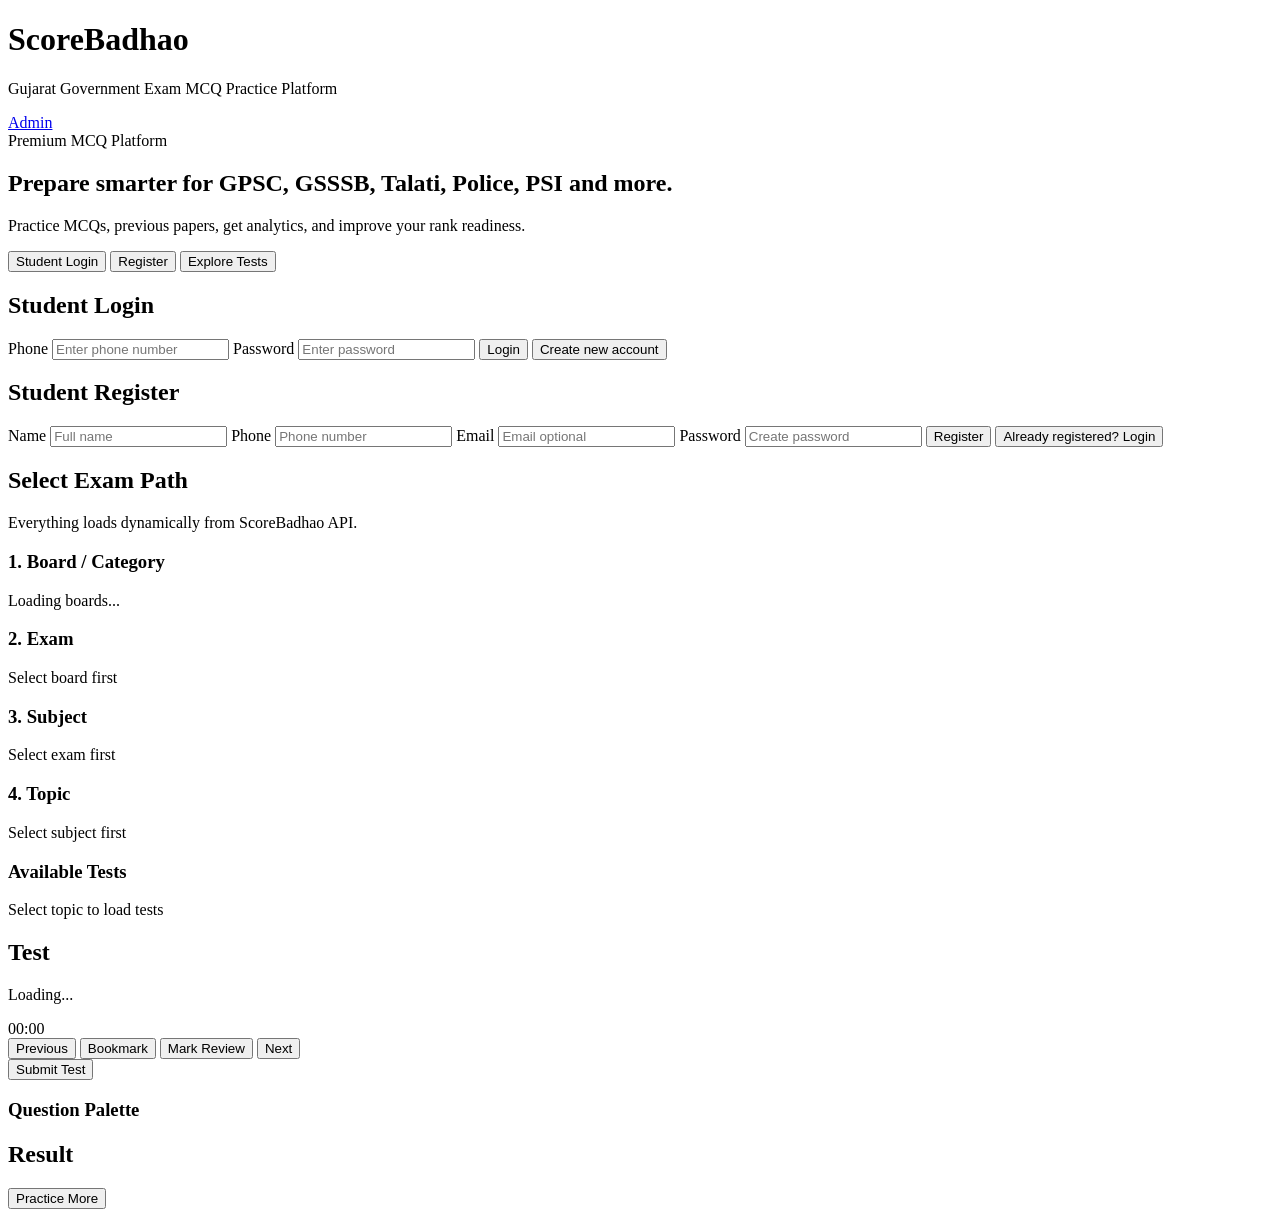
==== index.html @ 35b72e69 "Add files via upload" ====
<!DOCTYPE html>
<html lang="en">
<head>
  <meta charset="UTF-8" />
  <meta name="viewport" content="width=device-width, initial-scale=1.0" />
  <title>ScoreBadhao</title>
  <link rel="stylesheet" href="assets/css/main.css" />
</head>
<body>
  <div id="toastRoot" class="toast-root"></div>

  <header class="topbar">
    <div>
      <h1>ScoreBadhao</h1>
      <p>Gujarat Government Exam MCQ Practice Platform</p>
    </div>
    <div class="top-actions">
      <button class="btn ghost" id="btnStudentLogout" hidden>Logout</button>
      <a class="btn admin-link" href="admin.html">Admin</a>
    </div>
  </header>

  <main id="app" class="app-shell">
    <section id="homeView" class="view active">
      <div class="hero-card">
        <span class="badge">Premium MCQ Platform</span>
        <h2>Prepare smarter for GPSC, GSSSB, Talati, Police, PSI and more.</h2>
        <p>Practice MCQs, previous papers, get analytics, and improve your rank readiness.</p>
        <div class="hero-actions">
          <button class="btn primary" data-route="loginView">Student Login</button>
          <button class="btn secondary" data-route="registerView">Register</button>
          <button class="btn ghost" data-route="examView">Explore Tests</button>
        </div>
      </div>
    </section>

    <section id="loginView" class="view">
      <div class="card narrow">
        <h2>Student Login</h2>
        <label>Phone</label>
        <input id="loginPhone" placeholder="Enter phone number" />
        <label>Password</label>
        <input id="loginPassword" type="password" placeholder="Enter password" />
        <button class="btn primary full" id="btnStudentLogin">Login</button>
        <button class="link-btn" data-route="registerView">Create new account</button>
      </div>
    </section>

    <section id="registerView" class="view">
      <div class="card narrow">
        <h2>Student Register</h2>
        <label>Name</label>
        <input id="regName" placeholder="Full name" />
        <label>Phone</label>
        <input id="regPhone" placeholder="Phone number" />
        <label>Email</label>
        <input id="regEmail" placeholder="Email optional" />
        <label>Password</label>
        <input id="regPassword" type="password" placeholder="Create password" />
        <button class="btn primary full" id="btnStudentRegister">Register</button>
        <button class="link-btn" data-route="loginView">Already registered? Login</button>
      </div>
    </section>

    <section id="examView" class="view">
      <div class="section-head">
        <h2>Select Exam Path</h2>
        <p>Everything loads dynamically from ScoreBadhao API.</p>
      </div>

      <div class="grid two">
        <div class="card">
          <h3>1. Board / Category</h3>
          <div id="boardList" class="list skeleton-box">Loading boards...</div>
        </div>
        <div class="card">
          <h3>2. Exam</h3>
          <div id="examList" class="list muted">Select board first</div>
        </div>
        <div class="card">
          <h3>3. Subject</h3>
          <div id="subjectList" class="list muted">Select exam first</div>
        </div>
        <div class="card">
          <h3>4. Topic</h3>
          <div id="topicList" class="list muted">Select subject first</div>
        </div>
      </div>

      <div class="card">
        <h3>Available Tests</h3>
        <div id="testList" class="test-list muted">Select topic to load tests</div>
      </div>
    </section>

    <section id="testView" class="view">
      <div class="exam-toolbar">
        <div>
          <h2 id="testTitle">Test</h2>
          <p id="testMeta">Loading...</p>
        </div>
        <div class="timer" id="timerBox">00:00</div>
      </div>

      <div class="exam-layout">
        <div class="question-card">
          <div id="questionBox"></div>
          <div class="answer-actions">
            <button class="btn secondary" id="btnPrev">Previous</button>
            <button class="btn ghost" id="btnBookmark">Bookmark</button>
            <button class="btn ghost" id="btnReview">Mark Review</button>
            <button class="btn secondary" id="btnNext">Next</button>
          </div>
          <button class="btn danger full" id="btnSubmitTest">Submit Test</button>
        </div>
        <aside class="palette-card">
          <h3>Question Palette</h3>
          <div id="questionPalette" class="palette"></div>
        </aside>
      </div>
    </section>

    <section id="resultView" class="view">
      <div class="card">
        <h2>Result</h2>
        <div id="resultBox"></div>
        <button class="btn primary" data-route="examView">Practice More</button>
      </div>
    </section>
  </main>

  <script src="assets/js/config.js"></script>
  <script src="assets/js/toast.js"></script>
  <script src="assets/js/api.js"></script>
  <script src="assets/js/router.js"></script>
  <script src="assets/js/auth.js"></script>
  <script src="assets/js/student.js"></script>
  <script src="assets/js/test_engine.js"></script>
  <script src="assets/js/analytics.js"></script>
  <script src="assets/js/rank_engine.js"></script>
</body>
</html>
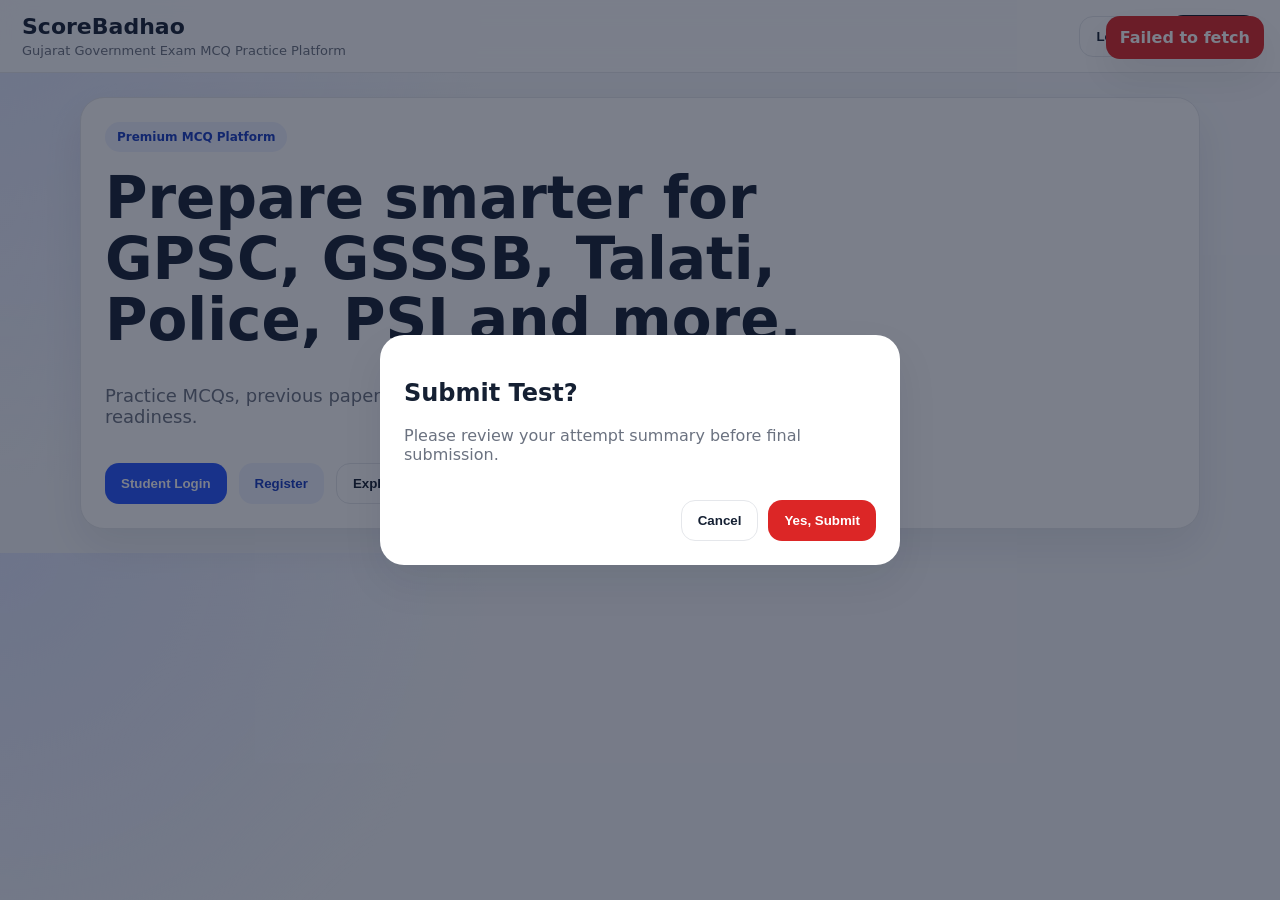
==== commit f83ff58b: "Update index.html" ====
--- a/index.html
+++ b/index.html
@@ -94,27 +94,40 @@
     </section>
 
     <section id="testView" class="view">
-      <div class="exam-toolbar">
+      <div class="exam-toolbar sticky-exam-toolbar">
         <div>
           <h2 id="testTitle">Test</h2>
           <p id="testMeta">Loading...</p>
         </div>
-        <div class="timer" id="timerBox">00:00</div>
+        <div class="exam-stats-mini">
+          <span id="miniAnswered">Answered: 0</span>
+          <span id="miniReview">Review: 0</span>
+          <div class="timer" id="timerBox">00:00</div>
+        </div>
       </div>
 
       <div class="exam-layout">
         <div class="question-card">
           <div id="questionBox"></div>
+
           <div class="answer-actions">
             <button class="btn secondary" id="btnPrev">Previous</button>
             <button class="btn ghost" id="btnBookmark">Bookmark</button>
-            <button class="btn ghost" id="btnReview">Mark Review</button>
+            <button class="btn review" id="btnReview">Mark Review</button>
             <button class="btn secondary" id="btnNext">Next</button>
           </div>
+
           <button class="btn danger full" id="btnSubmitTest">Submit Test</button>
         </div>
+
         <aside class="palette-card">
           <h3>Question Palette</h3>
+          <div class="palette-legend">
+            <span><b class="dot current"></b> Current</span>
+            <span><b class="dot answered"></b> Answered</span>
+            <span><b class="dot review"></b> Review</span>
+            <span><b class="dot blank"></b> Not Answered</span>
+          </div>
           <div id="questionPalette" class="palette"></div>
         </aside>
       </div>
@@ -127,7 +140,28 @@
         <button class="btn primary" data-route="examView">Practice More</button>
       </div>
     </section>
+
+    <section id="reviewView" class="view">
+      <div class="section-head">
+        <h2>Explanation Review</h2>
+        <p>Review your answers, correct answers, and explanation.</p>
+      </div>
+      <div id="reviewBox" class="review-list"></div>
+      <button class="btn primary" data-route="examView">Back to Tests</button>
+    </section>
   </main>
+
+  <div id="submitModal" class="modal-overlay" hidden>
+    <div class="modal-card">
+      <h2>Submit Test?</h2>
+      <p class="muted">Please review your attempt summary before final submission.</p>
+      <div id="submitSummary" class="summary-grid"></div>
+      <div class="modal-actions">
+        <button class="btn ghost" id="btnCancelSubmit">Cancel</button>
+        <button class="btn danger" id="btnConfirmSubmit">Yes, Submit</button>
+      </div>
+    </div>
+  </div>
 
   <script src="assets/js/config.js"></script>
   <script src="assets/js/toast.js"></script>
--- a/assets/css/main.css
+++ b/assets/css/main.css
@@ -0,0 +1,522 @@
+:root {
+  --bg: #f5f7fb;
+  --card: #ffffff;
+  --text: #152033;
+  --muted: #6b7280;
+  --primary: #2454ff;
+  --primary-dark: #163bc1;
+  --secondary: #eef2ff;
+  --danger: #dc2626;
+  --success: #16a34a;
+  --warning: #f59e0b;
+  --border: #e5e7eb;
+  --shadow: 0 18px 40px rgba(15, 23, 42, 0.08);
+  font-family: Inter, system-ui, -apple-system, BlinkMacSystemFont, "Segoe UI", sans-serif;
+}
+
+* { box-sizing: border-box; }
+
+body {
+  margin: 0;
+  background: radial-gradient(circle at top left, #e0e7ff, transparent 35%), var(--bg);
+  color: var(--text);
+}
+
+.topbar {
+  position: sticky;
+  top: 0;
+  z-index: 20;
+  background: rgba(255,255,255,0.88);
+  backdrop-filter: blur(12px);
+  border-bottom: 1px solid var(--border);
+  padding: 14px 22px;
+  display: flex;
+  align-items: center;
+  justify-content: space-between;
+}
+
+.topbar h1 { margin: 0; font-size: 22px; }
+.topbar p { margin: 4px 0 0; color: var(--muted); font-size: 13px; }
+.top-actions { display: flex; gap: 10px; align-items: center; }
+
+.app-shell {
+  width: min(1120px, 94vw);
+  margin: 24px auto;
+}
+
+.view { display: none; animation: fadeIn .2s ease; }
+.view.active { display: block; }
+
+@keyframes fadeIn {
+  from { opacity: 0; transform: translateY(6px); }
+  to { opacity: 1; transform: translateY(0); }
+}
+
+.hero-card, .card, .question-card, .palette-card {
+  background: var(--card);
+  border: 1px solid var(--border);
+  border-radius: 24px;
+  box-shadow: var(--shadow);
+  padding: 24px;
+}
+
+.hero-card {
+  min-height: 420px;
+  display: flex;
+  flex-direction: column;
+  justify-content: center;
+}
+
+.hero-card h2 {
+  font-size: clamp(30px, 6vw, 58px);
+  line-height: 1.05;
+  margin: 16px 0;
+  max-width: 820px;
+}
+
+.hero-card p {
+  color: var(--muted);
+  font-size: 18px;
+  max-width: 680px;
+}
+
+.badge {
+  display: inline-flex;
+  align-self: flex-start;
+  background: #eef2ff;
+  color: var(--primary-dark);
+  padding: 8px 12px;
+  border-radius: 999px;
+  font-weight: 700;
+  font-size: 12px;
+}
+
+.card.narrow { max-width: 420px; margin: 0 auto; }
+
+.grid { display: grid; gap: 18px; }
+.grid.two { grid-template-columns: repeat(2, minmax(0, 1fr)); }
+
+.section-head {
+  margin-bottom: 18px;
+}
+
+.section-head h2 { margin-bottom: 4px; }
+.section-head p { color: var(--muted); margin-top: 0; }
+
+label {
+  display: block;
+  margin: 12px 0 6px;
+  font-weight: 700;
+  font-size: 13px;
+}
+
+input, textarea, select {
+  width: 100%;
+  border: 1px solid var(--border);
+  border-radius: 14px;
+  padding: 12px 14px;
+  font: inherit;
+  background: white;
+}
+
+textarea { min-height: 90px; resize: vertical; }
+.large-text { min-height: 230px; font-family: ui-monospace, SFMono-Regular, Menlo, monospace; }
+
+.btn {
+  border: 0;
+  border-radius: 14px;
+  padding: 12px 16px;
+  font-weight: 800;
+  cursor: pointer;
+  text-decoration: none;
+  display: inline-flex;
+  justify-content: center;
+  align-items: center;
+  gap: 8px;
+  transition: transform .12s ease, opacity .12s ease;
+}
+
+.btn:hover { transform: translateY(-1px); }
+.btn.primary { background: var(--primary); color: white; }
+.btn.secondary { background: var(--secondary); color: var(--primary-dark); }
+.btn.ghost { background: #fff; color: var(--text); border: 1px solid var(--border); }
+.btn.danger { background: var(--danger); color: white; }
+.btn.full { width: 100%; margin-top: 14px; }
+.admin-link { background: #111827; color: white; }
+
+.link-btn {
+  border: 0;
+  background: transparent;
+  color: var(--primary);
+  margin-top: 12px;
+  cursor: pointer;
+  font-weight: 700;
+}
+
+.hero-actions { display: flex; gap: 12px; flex-wrap: wrap; margin-top: 18px; }
+
+.list, .test-list {
+  display: grid;
+  gap: 10px;
+  min-height: 50px;
+}
+
+.list-item, .test-item {
+  padding: 13px 14px;
+  border: 1px solid var(--border);
+  border-radius: 14px;
+  background: #fff;
+  cursor: pointer;
+}
+
+.list-item:hover, .test-item:hover {
+  border-color: var(--primary);
+}
+
+.list-item.active {
+  background: #eef2ff;
+  border-color: var(--primary);
+}
+
+.muted { color: var(--muted); }
+
+.exam-toolbar {
+  display: flex;
+  justify-content: space-between;
+  align-items: center;
+  margin-bottom: 18px;
+  gap: 14px;
+}
+
+.timer {
+  background: #111827;
+  color: #fff;
+  border-radius: 18px;
+  padding: 14px 18px;
+  font-weight: 900;
+  min-width: 96px;
+  text-align: center;
+}
+
+.exam-layout {
+  display: grid;
+  grid-template-columns: minmax(0, 1fr) 280px;
+  gap: 18px;
+}
+
+.option {
+  display: block;
+  padding: 14px;
+  margin: 10px 0;
+  border: 1px solid var(--border);
+  border-radius: 14px;
+  cursor: pointer;
+}
+
+.option.selected {
+  background: #eef2ff;
+  border-color: var(--primary);
+}
+
+.answer-actions {
+  display: flex;
+  gap: 10px;
+  flex-wrap: wrap;
+  margin: 18px 0;
+}
+
+.palette {
+  display: grid;
+  grid-template-columns: repeat(5, 1fr);
+  gap: 8px;
+}
+
+.palette button {
+  border: 1px solid var(--border);
+  background: #fff;
+  border-radius: 10px;
+  padding: 10px 0;
+  cursor: pointer;
+  font-weight: 800;
+}
+
+.palette button.active { border-color: var(--primary); color: var(--primary); }
+.palette button.answered { background: #dcfce7; border-color: #86efac; }
+
+.status-box {
+  background: #0f172a;
+  color: #dbeafe;
+  padding: 14px;
+  border-radius: 14px;
+  overflow: auto;
+}
+
+.toast-root {
+  position: fixed;
+  right: 16px;
+  top: 16px;
+  z-index: 9999;
+  display: grid;
+  gap: 10px;
+}
+
+.toast {
+  background: #111827;
+  color: white;
+  padding: 12px 14px;
+  border-radius: 14px;
+  box-shadow: var(--shadow);
+  max-width: 320px;
+  font-weight: 700;
+}
+
+.toast.success { background: var(--success); }
+.toast.error { background: var(--danger); }
+.toast.warning { background: var(--warning); color: #111827; }
+.toast.info { background: var(--primary); }
+
+.skeleton-box {
+  color: transparent;
+  background: linear-gradient(90deg, #f3f4f6, #e5e7eb, #f3f4f6);
+  border-radius: 14px;
+  min-height: 80px;
+  animation: shimmer 1.2s infinite;
+}
+
+@keyframes shimmer {
+  0% { background-position: -200px; }
+  100% { background-position: 200px; }
+}
+
+@media (max-width: 820px) {
+  .grid.two, .exam-layout { grid-template-columns: 1fr; }
+  .topbar { align-items: flex-start; gap: 12px; }
+  .exam-toolbar { align-items: flex-start; }
+}
+
+
+/* ===== SCOREBADHAO PHASE 2.1 MCQ ENGINE PATCH ===== */
+
+.sticky-exam-toolbar {
+  position: sticky;
+  top: 72px;
+  z-index: 10;
+  background: rgba(245, 247, 251, 0.92);
+  backdrop-filter: blur(10px);
+  border: 1px solid var(--border);
+  border-radius: 22px;
+  padding: 14px;
+}
+
+.exam-stats-mini {
+  display: flex;
+  gap: 10px;
+  align-items: center;
+  flex-wrap: wrap;
+}
+
+.exam-stats-mini span {
+  background: #fff;
+  border: 1px solid var(--border);
+  border-radius: 999px;
+  padding: 9px 12px;
+  font-size: 13px;
+  font-weight: 800;
+}
+
+.btn.review {
+  background: #f3e8ff;
+  color: #6b21a8;
+}
+
+.question-no-pill {
+  display: inline-flex;
+  background: #eef2ff;
+  color: var(--primary-dark);
+  border-radius: 999px;
+  padding: 8px 12px;
+  font-size: 13px;
+  font-weight: 900;
+}
+
+.option input {
+  margin-right: 8px;
+}
+
+.option.correct-review {
+  background: #dcfce7;
+  border-color: #86efac;
+}
+
+.option.wrong-review {
+  background: #fee2e2;
+  border-color: #fca5a5;
+}
+
+.palette-legend {
+  display: grid;
+  grid-template-columns: 1fr 1fr;
+  gap: 8px;
+  font-size: 12px;
+  color: var(--muted);
+  margin-bottom: 14px;
+}
+
+.palette-legend span {
+  display: inline-flex;
+  align-items: center;
+  gap: 6px;
+}
+
+.dot {
+  width: 10px;
+  height: 10px;
+  border-radius: 999px;
+  display: inline-block;
+  background: #e5e7eb;
+  border: 1px solid var(--border);
+}
+
+.dot.current { background: var(--primary); }
+.dot.answered { background: #22c55e; }
+.dot.review { background: #a855f7; }
+.dot.blank { background: #e5e7eb; }
+
+.palette button.review {
+  background: #f3e8ff;
+  border-color: #c084fc;
+  color: #6b21a8;
+}
+
+.palette button.answered {
+  background: #dcfce7;
+  border-color: #86efac;
+  color: #166534;
+}
+
+.palette button.current {
+  background: var(--primary);
+  border-color: var(--primary);
+  color: white;
+}
+
+.palette button.current.review {
+  background: #7c3aed;
+  color: white;
+}
+
+.modal-overlay {
+  position: fixed;
+  inset: 0;
+  z-index: 10000;
+  background: rgba(15, 23, 42, 0.55);
+  display: grid;
+  place-items: center;
+  padding: 18px;
+}
+
+.modal-card {
+  background: white;
+  width: min(520px, 94vw);
+  border-radius: 24px;
+  padding: 24px;
+  box-shadow: var(--shadow);
+}
+
+.summary-grid {
+  display: grid;
+  grid-template-columns: repeat(2, minmax(0,1fr));
+  gap: 12px;
+  margin: 18px 0;
+}
+
+.summary-tile {
+  border: 1px solid var(--border);
+  border-radius: 16px;
+  padding: 14px;
+  background: #f8fafc;
+}
+
+.summary-tile strong {
+  display: block;
+  font-size: 24px;
+  margin-top: 4px;
+}
+
+.modal-actions {
+  display: flex;
+  justify-content: flex-end;
+  gap: 10px;
+}
+
+.result-grid {
+  display: grid;
+  grid-template-columns: repeat(3, minmax(0,1fr));
+  gap: 14px;
+  margin: 18px 0;
+}
+
+.result-tile {
+  border: 1px solid var(--border);
+  border-radius: 18px;
+  padding: 18px;
+  background: #f8fafc;
+}
+
+.result-tile span {
+  color: var(--muted);
+  font-size: 13px;
+  font-weight: 700;
+}
+
+.result-tile strong {
+  display: block;
+  font-size: 30px;
+  margin-top: 6px;
+}
+
+.review-list {
+  display: grid;
+  gap: 16px;
+  margin-bottom: 20px;
+}
+
+.review-card {
+  background: white;
+  border: 1px solid var(--border);
+  border-radius: 22px;
+  padding: 20px;
+  box-shadow: var(--shadow);
+}
+
+.review-card.correct {
+  border-left: 6px solid #22c55e;
+}
+
+.review-card.wrong {
+  border-left: 6px solid #ef4444;
+}
+
+.review-card.skipped {
+  border-left: 6px solid #94a3b8;
+}
+
+.explanation-box {
+  margin-top: 12px;
+  padding: 14px;
+  background: #f8fafc;
+  border: 1px solid var(--border);
+  border-radius: 14px;
+}
+
+@media (max-width: 820px) {
+  .sticky-exam-toolbar {
+    top: 86px;
+  }
+  .result-grid, .summary-grid {
+    grid-template-columns: 1fr 1fr;
+  }
+  .modal-actions {
+    flex-direction: column;
+  }
+}
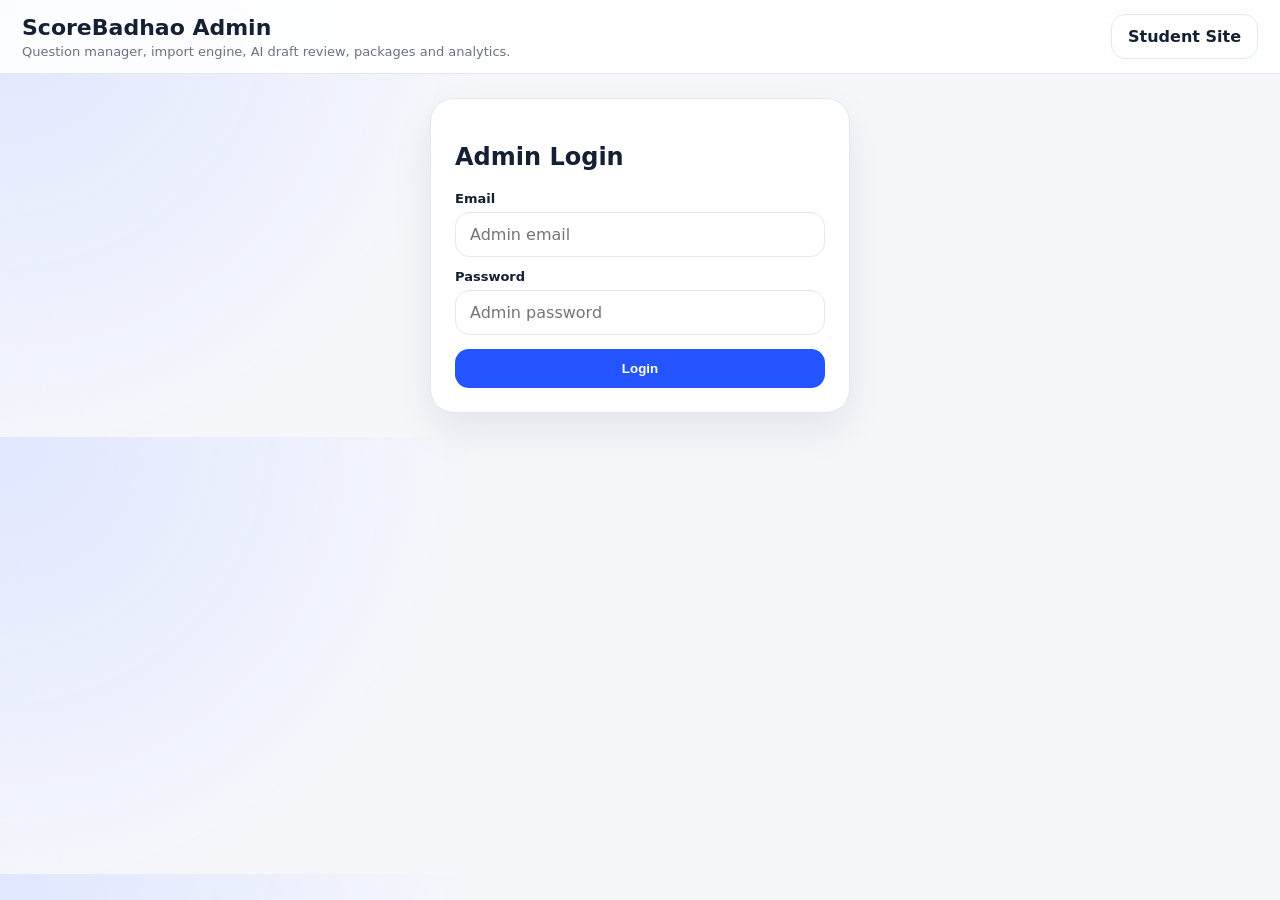
==== commit a9024a58: "Update index.html" ====
--- a/index.html
+++ b/index.html
@@ -1,176 +1,25 @@
-<!DOCTYPE html>
-<html lang="en">
-<head>
-  <meta charset="UTF-8" />
-  <meta name="viewport" content="width=device-width, initial-scale=1.0" />
-  <title>ScoreBadhao</title>
-  <link rel="stylesheet" href="assets/css/main.css" />
-</head>
-<body>
-  <div id="toastRoot" class="toast-root"></div>
-
-  <header class="topbar">
-    <div>
-      <h1>ScoreBadhao</h1>
-      <p>Gujarat Government Exam MCQ Practice Platform</p>
-    </div>
-    <div class="top-actions">
-      <button class="btn ghost" id="btnStudentLogout" hidden>Logout</button>
-      <a class="btn admin-link" href="admin.html">Admin</a>
-    </div>
-  </header>
-
-  <main id="app" class="app-shell">
-    <section id="homeView" class="view active">
-      <div class="hero-card">
-        <span class="badge">Premium MCQ Platform</span>
-        <h2>Prepare smarter for GPSC, GSSSB, Talati, Police, PSI and more.</h2>
-        <p>Practice MCQs, previous papers, get analytics, and improve your rank readiness.</p>
-        <div class="hero-actions">
-          <button class="btn primary" data-route="loginView">Student Login</button>
-          <button class="btn secondary" data-route="registerView">Register</button>
-          <button class="btn ghost" data-route="examView">Explore Tests</button>
-        </div>
-      </div>
-    </section>
-
-    <section id="loginView" class="view">
-      <div class="card narrow">
-        <h2>Student Login</h2>
-        <label>Phone</label>
-        <input id="loginPhone" placeholder="Enter phone number" />
-        <label>Password</label>
-        <input id="loginPassword" type="password" placeholder="Enter password" />
-        <button class="btn primary full" id="btnStudentLogin">Login</button>
-        <button class="link-btn" data-route="registerView">Create new account</button>
-      </div>
-    </section>
-
-    <section id="registerView" class="view">
-      <div class="card narrow">
-        <h2>Student Register</h2>
-        <label>Name</label>
-        <input id="regName" placeholder="Full name" />
-        <label>Phone</label>
-        <input id="regPhone" placeholder="Phone number" />
-        <label>Email</label>
-        <input id="regEmail" placeholder="Email optional" />
-        <label>Password</label>
-        <input id="regPassword" type="password" placeholder="Create password" />
-        <button class="btn primary full" id="btnStudentRegister">Register</button>
-        <button class="link-btn" data-route="loginView">Already registered? Login</button>
-      </div>
-    </section>
-
-    <section id="examView" class="view">
-      <div class="section-head">
-        <h2>Select Exam Path</h2>
-        <p>Everything loads dynamically from ScoreBadhao API.</p>
-      </div>
-
-      <div class="grid two">
-        <div class="card">
-          <h3>1. Board / Category</h3>
-          <div id="boardList" class="list skeleton-box">Loading boards...</div>
-        </div>
-        <div class="card">
-          <h3>2. Exam</h3>
-          <div id="examList" class="list muted">Select board first</div>
-        </div>
-        <div class="card">
-          <h3>3. Subject</h3>
-          <div id="subjectList" class="list muted">Select exam first</div>
-        </div>
-        <div class="card">
-          <h3>4. Topic</h3>
-          <div id="topicList" class="list muted">Select subject first</div>
-        </div>
-      </div>
-
-      <div class="card">
-        <h3>Available Tests</h3>
-        <div id="testList" class="test-list muted">Select topic to load tests</div>
-      </div>
-    </section>
-
-    <section id="testView" class="view">
-      <div class="exam-toolbar sticky-exam-toolbar">
-        <div>
-          <h2 id="testTitle">Test</h2>
-          <p id="testMeta">Loading...</p>
-        </div>
-        <div class="exam-stats-mini">
-          <span id="miniAnswered">Answered: 0</span>
-          <span id="miniReview">Review: 0</span>
-          <div class="timer" id="timerBox">00:00</div>
-        </div>
-      </div>
-
-      <div class="exam-layout">
-        <div class="question-card">
-          <div id="questionBox"></div>
-
-          <div class="answer-actions">
-            <button class="btn secondary" id="btnPrev">Previous</button>
-            <button class="btn ghost" id="btnBookmark">Bookmark</button>
-            <button class="btn review" id="btnReview">Mark Review</button>
-            <button class="btn secondary" id="btnNext">Next</button>
-          </div>
-
-          <button class="btn danger full" id="btnSubmitTest">Submit Test</button>
-        </div>
-
-        <aside class="palette-card">
-          <h3>Question Palette</h3>
-          <div class="palette-legend">
-            <span><b class="dot current"></b> Current</span>
-            <span><b class="dot answered"></b> Answered</span>
-            <span><b class="dot review"></b> Review</span>
-            <span><b class="dot blank"></b> Not Answered</span>
-          </div>
-          <div id="questionPalette" class="palette"></div>
-        </aside>
-      </div>
-    </section>
-
-    <section id="resultView" class="view">
-      <div class="card">
-        <h2>Result</h2>
-        <div id="resultBox"></div>
-        <button class="btn primary" data-route="examView">Practice More</button>
-      </div>
-    </section>
-
-    <section id="reviewView" class="view">
-      <div class="section-head">
-        <h2>Explanation Review</h2>
-        <p>Review your answers, correct answers, and explanation.</p>
-      </div>
-      <div id="reviewBox" class="review-list"></div>
-      <button class="btn primary" data-route="examView">Back to Tests</button>
-    </section>
-  </main>
-
-  <div id="submitModal" class="modal-overlay" hidden>
-    <div class="modal-card">
-      <h2>Submit Test?</h2>
-      <p class="muted">Please review your attempt summary before final submission.</p>
-      <div id="submitSummary" class="summary-grid"></div>
-      <div class="modal-actions">
-        <button class="btn ghost" id="btnCancelSubmit">Cancel</button>
-        <button class="btn danger" id="btnConfirmSubmit">Yes, Submit</button>
-      </div>
-    </div>
-  </div>
-
-  <script src="assets/js/config.js"></script>
-  <script src="assets/js/toast.js"></script>
-  <script src="assets/js/api.js"></script>
-  <script src="assets/js/router.js"></script>
-  <script src="assets/js/auth.js"></script>
-  <script src="assets/js/student.js"></script>
-  <script src="assets/js/test_engine.js"></script>
-  <script src="assets/js/analytics.js"></script>
-  <script src="assets/js/rank_engine.js"></script>
-</body>
-</html>
+<!DOCTYPE html><html lang="en"><head><meta charset="UTF-8"/><meta name="viewport" content="width=device-width, initial-scale=1.0"/><title>ScoreBadhao Admin</title><link rel="stylesheet" href="assets/css/main.css"/></head><body>
+<div id="toastRoot" class="toast-root"></div>
+<header class="topbar"><div><h1>ScoreBadhao Admin</h1><p>Question manager, import engine, AI draft review, packages and analytics.</p></div><a class="btn ghost" href="index.html">Student Site</a></header>
+<main class="app-shell">
+<section id="adminLoginView" class="view active"><div class="card narrow"><h2>Admin Login</h2><label>Email</label><input id="adminEmail" placeholder="Admin email"/><label>Password</label><input id="adminPassword" type="password" placeholder="Admin password"/><button class="btn primary full" id="btnAdminLogin">Login</button></div></section>
+<section id="adminDashboardView" class="view"><div class="section-head"><h2>Admin Dashboard</h2><p>Imported and AI questions must go to draft review first.</p></div>
+<div class="admin-tabs"><button class="admin-tab active" data-admin-tab="manualQuestionPanel">Manual Question</button><button class="admin-tab" data-admin-tab="importEnginePanel">Import Engine</button><button class="admin-tab" data-admin-tab="draftQuestionPanel">Draft Review</button><button class="admin-tab" data-admin-tab="packagePanel">Packages</button><button class="admin-tab" data-admin-tab="systemPanel">System</button></div>
+<section id="manualQuestionPanel" class="admin-panel active"><div class="grid two"><div class="card"><h3>Add Question</h3><div class="grid two compact-grid"><div><label>Board</label><select id="adminBoardSelect"></select></div><div><label>Exam</label><select id="adminExamSelect"></select></div><div><label>Subject</label><select id="adminSubjectSelect"></select></div><div><label>Topic</label><select id="adminTopicSelect"></select></div><div><label>Difficulty</label><select id="qLevel"><option value="E">Easy</option><option value="M">Medium</option><option value="H">Hard</option></select></div><div><label>Language</label><select id="qLanguage"><option>Gujarati</option><option>English</option><option>Hindi</option></select></div></div><label>Question</label><textarea id="qText"></textarea><div class="grid two compact-grid"><div><label>Option A</label><input id="qA"/></div><div><label>Option B</label><input id="qB"/></div><div><label>Option C</label><input id="qC"/></div><div><label>Option D</label><input id="qD"/></div></div><label>Correct Answer</label><select id="qAnswer"><option value="A">A</option><option value="B">B</option><option value="C">C</option><option value="D">D</option></select><label>Explanation</label><textarea id="qExplanation"></textarea><button class="btn primary full" id="btnSaveQuestion">Save Question</button></div><div class="card"><h3>Question Save Status</h3><pre id="questionSaveStatus" class="status-box"></pre><div class="admin-note"><strong>Locked rule:</strong><p>Question ID is auto-generated by Apps Script.</p></div></div></div></section>
+<section id="importEnginePanel" class="admin-panel"><div class="card"><h3>Advanced Import Engine</h3><p class="muted">Bulk text, CSV, Excel/TSV paste, AI JSON, PDF placeholder and OCR placeholder. Valid questions save to DRAFT_QUESTIONS only.</p><div class="grid two compact-grid"><div><label>Board</label><select id="importBoardSelect"></select></div><div><label>Exam</label><select id="importExamSelect"></select></div><div><label>Subject</label><select id="importSubjectSelect"></select></div><div><label>Topic</label><select id="importTopicSelect"></select></div><div><label>Difficulty</label><select id="importDifficulty"><option value="E">Easy</option><option value="M">Medium</option><option value="H">Hard</option></select></div><div><label>Language</label><select id="importLanguage"><option>Gujarati</option><option>English</option><option>Hindi</option></select></div></div>
+<div class="import-mode-tabs"><button class="import-mode active" data-import-mode="text">Bulk Text</button><button class="import-mode" data-import-mode="csv">CSV Upload</button><button class="import-mode" data-import-mode="excel">Excel / TSV Paste</button><button class="import-mode" data-import-mode="ai">AI JSON</button><button class="import-mode" data-import-mode="pdf">PDF Placeholder</button><button class="import-mode" data-import-mode="ocr">OCR Placeholder</button></div>
+<div id="bulkTextBox" class="import-mode-panel active"><label>Paste MCQ Text</label><textarea id="bulkTextInput" class="large-text" placeholder="1. Who wrote Constitution?&#10;A. Gandhi&#10;B. Ambedkar&#10;C. Nehru&#10;D. Patel&#10;Answer: B&#10;Explanation: Ambedkar chaired drafting committee."></textarea></div>
+<div id="csvBox" class="import-mode-panel"><label>Upload CSV</label><input id="csvFileInput" type="file" accept=".csv,text/csv"/><p class="muted">Expected columns: Question,A,B,C,D,Answer,Explanation</p></div>
+<div id="excelBox" class="import-mode-panel"><label>Paste Excel / Google Sheet Rows</label><textarea id="excelPasteInput" class="large-text" placeholder="Question	A	B	C	D	Answer	Explanation"></textarea></div>
+<div id="aiBox" class="import-mode-panel"><label>Paste AI JSON Output</label><textarea id="aiJsonInput" class="large-text" placeholder='[{"Question":"...","A":"...","B":"...","C":"...","D":"...","Answer":"A","Explanation":"..."}]'></textarea></div>
+<div id="pdfBox" class="import-mode-panel"><div class="placeholder-panel"><h3>PDF Import Placeholder</h3><p>PDF extraction will be connected in the next phase. It will still save to drafts first.</p></div></div>
+<div id="ocrBox" class="import-mode-panel"><div class="placeholder-panel"><h3>OCR / Scan Placeholder</h3><p>Google Lens / scanned import will be connected later. It will still save to drafts first.</p></div></div>
+<div class="import-actions"><button class="btn secondary" id="btnParseImport">Parse & Preview</button><button class="btn primary" id="btnSaveImportDrafts" disabled>Save Valid Questions to Draft</button><button class="btn ghost" id="btnClearImport">Clear</button></div></div>
+<div class="grid two"><div class="card"><h3>Validation Summary</h3><div id="importSummary" class="summary-grid"></div></div><div class="card"><h3>Import Errors</h3><div id="importErrors" class="import-errors muted">No import parsed yet.</div></div></div>
+<div class="card"><h3>Preview</h3><div id="importPreview" class="import-preview muted">Parse questions to preview here.</div></div><div class="card"><h3>Recent Import Session</h3><pre id="importHistoryBox" class="status-box"></pre></div></section>
+<section id="draftQuestionPanel" class="admin-panel"><div class="grid two"><div class="card"><h3>AI / Bulk Draft Import</h3><p class="muted">Paste extracted questions as JSON array. They will be saved in DRAFT_QUESTIONS only.</p><div class="grid two compact-grid"><div><label>Board</label><select id="draftBoardSelect"></select></div><div><label>Exam</label><select id="draftExamSelect"></select></div><div><label>Subject</label><select id="draftSubjectSelect"></select></div><div><label>Topic</label><select id="draftTopicSelect"></select></div></div><textarea id="draftJson" class="large-text"></textarea><button class="btn secondary full" id="btnSaveDrafts">Save to DRAFT_QUESTIONS</button></div><div class="card"><h3>Pending Draft Questions</h3><button class="btn ghost full" id="btnLoadDrafts">Load Pending Drafts</button><div id="draftList" class="draft-list"></div></div></div></section>
+<section id="packagePanel" class="admin-panel"><div class="card"><h3>Packages</h3><button class="btn secondary" id="btnLoadPackages">Load Packages</button><div id="packageList" class="list"></div></div></section>
+<section id="systemPanel" class="admin-panel"><div class="card"><h3>System Status</h3><button class="btn ghost" id="btnPingApi">Ping API</button><pre id="adminStatus" class="status-box"></pre></div></section>
+</section></main>
+<script src="assets/js/config.js"></script><script src="assets/js/toast.js"></script><script src="assets/js/api.js"></script><script src="assets/js/router.js"></script><script src="assets/js/admin.js"></script><script src="assets/js/import_engine.js"></script><script src="assets/js/question_manager.js"></script><script src="assets/js/pdf_import.js"></script><script src="assets/js/ai_import.js"></script><script src="assets/js/payment.js"></script>
+</body></html>
--- a/assets/css/main.css
+++ b/assets/css/main.css
@@ -520,3 +520,65 @@
     flex-direction: column;
   }
 }
+/* FIX: hide submit modal properly */
+.modal-overlay[hidden] {
+  display: none !important;
+}
+/* ===== SCOREBADHAO PHASE 2.2 ADMIN QUESTION MANAGER PATCH ===== */
+
+.admin-tabs {
+  display: flex;
+  gap: 10px;
+  flex-wrap: wrap;
+  margin-bottom: 18px;
+}
+
+.admin-tab {
+  border: 1px solid var(--border);
+  background: #fff;
+  color: var(--text);
+  border-radius: 999px;
+  padding: 11px 14px;
+  font-weight: 900;
+  cursor: pointer;
+}
+
+.admin-tab.active {
+  background: var(--primary);
+  color: #fff;
+  border-color: var(--primary);
+}
+
+.admin-panel { display: none; }
+.admin-panel.active { display: block; }
+
+.compact-grid { gap: 12px; }
+
+.admin-note {
+  margin-top: 18px;
+  border: 1px solid var(--border);
+  background: #f8fafc;
+  border-radius: 16px;
+  padding: 14px;
+}
+
+.draft-list {
+  display: grid;
+  gap: 14px;
+  margin-top: 14px;
+}
+
+.draft-card {
+  border: 1px solid var(--border);
+  border-radius: 18px;
+  background: #fff;
+  padding: 16px;
+  display: grid;
+  gap: 12px;
+}
+
+.draft-card p { margin: 6px 0; }
+
+@media (max-width: 820px) {
+  .admin-tabs { display: grid; grid-template-columns: 1fr 1fr; }
+}
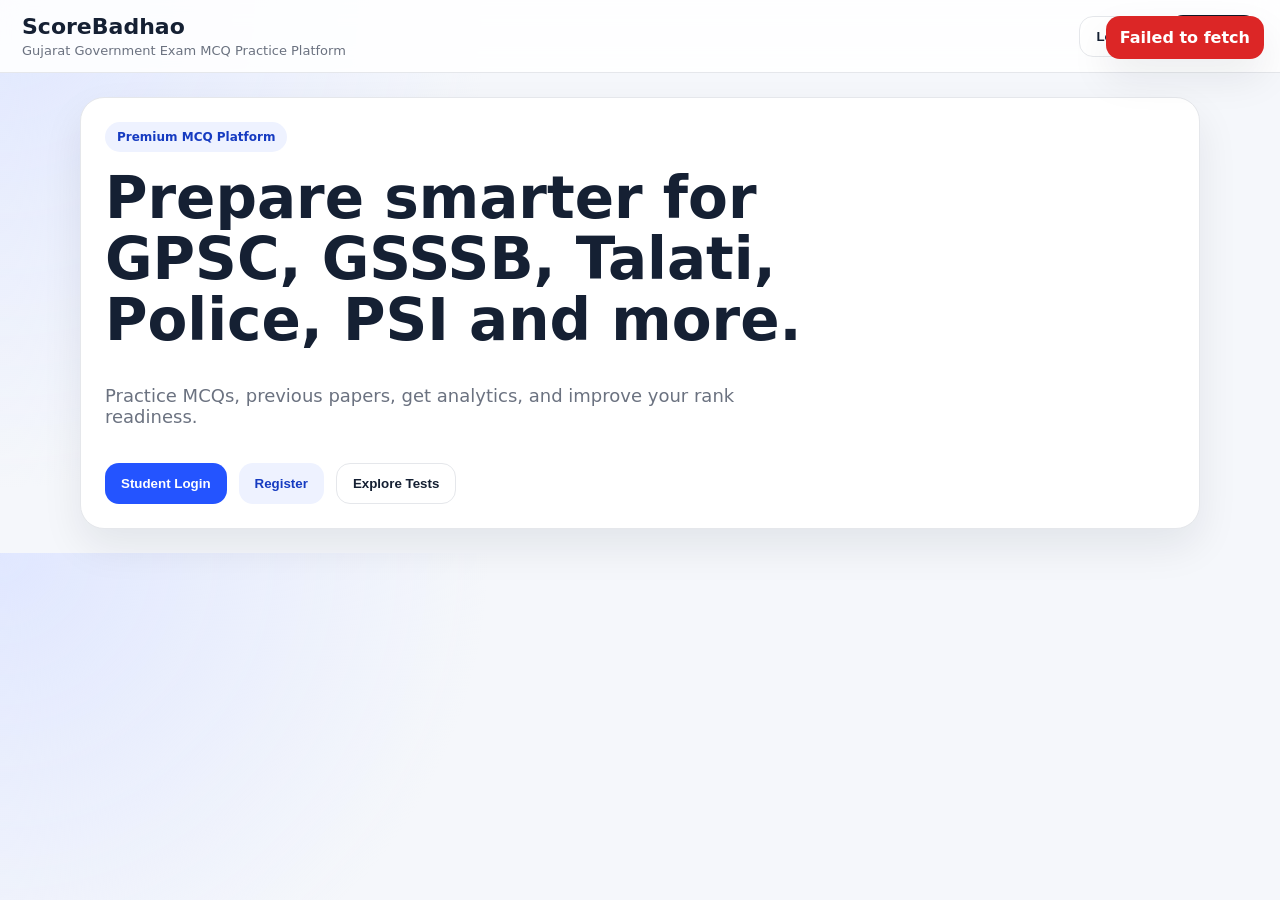
==== commit 994ce4e1: "Update index.html" ====
--- a/index.html
+++ b/index.html
@@ -1,25 +1,176 @@
-<!DOCTYPE html><html lang="en"><head><meta charset="UTF-8"/><meta name="viewport" content="width=device-width, initial-scale=1.0"/><title>ScoreBadhao Admin</title><link rel="stylesheet" href="assets/css/main.css"/></head><body>
-<div id="toastRoot" class="toast-root"></div>
-<header class="topbar"><div><h1>ScoreBadhao Admin</h1><p>Question manager, import engine, AI draft review, packages and analytics.</p></div><a class="btn ghost" href="index.html">Student Site</a></header>
-<main class="app-shell">
-<section id="adminLoginView" class="view active"><div class="card narrow"><h2>Admin Login</h2><label>Email</label><input id="adminEmail" placeholder="Admin email"/><label>Password</label><input id="adminPassword" type="password" placeholder="Admin password"/><button class="btn primary full" id="btnAdminLogin">Login</button></div></section>
-<section id="adminDashboardView" class="view"><div class="section-head"><h2>Admin Dashboard</h2><p>Imported and AI questions must go to draft review first.</p></div>
-<div class="admin-tabs"><button class="admin-tab active" data-admin-tab="manualQuestionPanel">Manual Question</button><button class="admin-tab" data-admin-tab="importEnginePanel">Import Engine</button><button class="admin-tab" data-admin-tab="draftQuestionPanel">Draft Review</button><button class="admin-tab" data-admin-tab="packagePanel">Packages</button><button class="admin-tab" data-admin-tab="systemPanel">System</button></div>
-<section id="manualQuestionPanel" class="admin-panel active"><div class="grid two"><div class="card"><h3>Add Question</h3><div class="grid two compact-grid"><div><label>Board</label><select id="adminBoardSelect"></select></div><div><label>Exam</label><select id="adminExamSelect"></select></div><div><label>Subject</label><select id="adminSubjectSelect"></select></div><div><label>Topic</label><select id="adminTopicSelect"></select></div><div><label>Difficulty</label><select id="qLevel"><option value="E">Easy</option><option value="M">Medium</option><option value="H">Hard</option></select></div><div><label>Language</label><select id="qLanguage"><option>Gujarati</option><option>English</option><option>Hindi</option></select></div></div><label>Question</label><textarea id="qText"></textarea><div class="grid two compact-grid"><div><label>Option A</label><input id="qA"/></div><div><label>Option B</label><input id="qB"/></div><div><label>Option C</label><input id="qC"/></div><div><label>Option D</label><input id="qD"/></div></div><label>Correct Answer</label><select id="qAnswer"><option value="A">A</option><option value="B">B</option><option value="C">C</option><option value="D">D</option></select><label>Explanation</label><textarea id="qExplanation"></textarea><button class="btn primary full" id="btnSaveQuestion">Save Question</button></div><div class="card"><h3>Question Save Status</h3><pre id="questionSaveStatus" class="status-box"></pre><div class="admin-note"><strong>Locked rule:</strong><p>Question ID is auto-generated by Apps Script.</p></div></div></div></section>
-<section id="importEnginePanel" class="admin-panel"><div class="card"><h3>Advanced Import Engine</h3><p class="muted">Bulk text, CSV, Excel/TSV paste, AI JSON, PDF placeholder and OCR placeholder. Valid questions save to DRAFT_QUESTIONS only.</p><div class="grid two compact-grid"><div><label>Board</label><select id="importBoardSelect"></select></div><div><label>Exam</label><select id="importExamSelect"></select></div><div><label>Subject</label><select id="importSubjectSelect"></select></div><div><label>Topic</label><select id="importTopicSelect"></select></div><div><label>Difficulty</label><select id="importDifficulty"><option value="E">Easy</option><option value="M">Medium</option><option value="H">Hard</option></select></div><div><label>Language</label><select id="importLanguage"><option>Gujarati</option><option>English</option><option>Hindi</option></select></div></div>
-<div class="import-mode-tabs"><button class="import-mode active" data-import-mode="text">Bulk Text</button><button class="import-mode" data-import-mode="csv">CSV Upload</button><button class="import-mode" data-import-mode="excel">Excel / TSV Paste</button><button class="import-mode" data-import-mode="ai">AI JSON</button><button class="import-mode" data-import-mode="pdf">PDF Placeholder</button><button class="import-mode" data-import-mode="ocr">OCR Placeholder</button></div>
-<div id="bulkTextBox" class="import-mode-panel active"><label>Paste MCQ Text</label><textarea id="bulkTextInput" class="large-text" placeholder="1. Who wrote Constitution?&#10;A. Gandhi&#10;B. Ambedkar&#10;C. Nehru&#10;D. Patel&#10;Answer: B&#10;Explanation: Ambedkar chaired drafting committee."></textarea></div>
-<div id="csvBox" class="import-mode-panel"><label>Upload CSV</label><input id="csvFileInput" type="file" accept=".csv,text/csv"/><p class="muted">Expected columns: Question,A,B,C,D,Answer,Explanation</p></div>
-<div id="excelBox" class="import-mode-panel"><label>Paste Excel / Google Sheet Rows</label><textarea id="excelPasteInput" class="large-text" placeholder="Question	A	B	C	D	Answer	Explanation"></textarea></div>
-<div id="aiBox" class="import-mode-panel"><label>Paste AI JSON Output</label><textarea id="aiJsonInput" class="large-text" placeholder='[{"Question":"...","A":"...","B":"...","C":"...","D":"...","Answer":"A","Explanation":"..."}]'></textarea></div>
-<div id="pdfBox" class="import-mode-panel"><div class="placeholder-panel"><h3>PDF Import Placeholder</h3><p>PDF extraction will be connected in the next phase. It will still save to drafts first.</p></div></div>
-<div id="ocrBox" class="import-mode-panel"><div class="placeholder-panel"><h3>OCR / Scan Placeholder</h3><p>Google Lens / scanned import will be connected later. It will still save to drafts first.</p></div></div>
-<div class="import-actions"><button class="btn secondary" id="btnParseImport">Parse & Preview</button><button class="btn primary" id="btnSaveImportDrafts" disabled>Save Valid Questions to Draft</button><button class="btn ghost" id="btnClearImport">Clear</button></div></div>
-<div class="grid two"><div class="card"><h3>Validation Summary</h3><div id="importSummary" class="summary-grid"></div></div><div class="card"><h3>Import Errors</h3><div id="importErrors" class="import-errors muted">No import parsed yet.</div></div></div>
-<div class="card"><h3>Preview</h3><div id="importPreview" class="import-preview muted">Parse questions to preview here.</div></div><div class="card"><h3>Recent Import Session</h3><pre id="importHistoryBox" class="status-box"></pre></div></section>
-<section id="draftQuestionPanel" class="admin-panel"><div class="grid two"><div class="card"><h3>AI / Bulk Draft Import</h3><p class="muted">Paste extracted questions as JSON array. They will be saved in DRAFT_QUESTIONS only.</p><div class="grid two compact-grid"><div><label>Board</label><select id="draftBoardSelect"></select></div><div><label>Exam</label><select id="draftExamSelect"></select></div><div><label>Subject</label><select id="draftSubjectSelect"></select></div><div><label>Topic</label><select id="draftTopicSelect"></select></div></div><textarea id="draftJson" class="large-text"></textarea><button class="btn secondary full" id="btnSaveDrafts">Save to DRAFT_QUESTIONS</button></div><div class="card"><h3>Pending Draft Questions</h3><button class="btn ghost full" id="btnLoadDrafts">Load Pending Drafts</button><div id="draftList" class="draft-list"></div></div></div></section>
-<section id="packagePanel" class="admin-panel"><div class="card"><h3>Packages</h3><button class="btn secondary" id="btnLoadPackages">Load Packages</button><div id="packageList" class="list"></div></div></section>
-<section id="systemPanel" class="admin-panel"><div class="card"><h3>System Status</h3><button class="btn ghost" id="btnPingApi">Ping API</button><pre id="adminStatus" class="status-box"></pre></div></section>
-</section></main>
-<script src="assets/js/config.js"></script><script src="assets/js/toast.js"></script><script src="assets/js/api.js"></script><script src="assets/js/router.js"></script><script src="assets/js/admin.js"></script><script src="assets/js/import_engine.js"></script><script src="assets/js/question_manager.js"></script><script src="assets/js/pdf_import.js"></script><script src="assets/js/ai_import.js"></script><script src="assets/js/payment.js"></script>
-</body></html>
+<!DOCTYPE html>
+<html lang="en">
+<head>
+  <meta charset="UTF-8" />
+  <meta name="viewport" content="width=device-width, initial-scale=1.0" />
+  <title>ScoreBadhao</title>
+  <link rel="stylesheet" href="assets/css/main.css" />
+</head>
+<body>
+  <div id="toastRoot" class="toast-root"></div>
+
+  <header class="topbar">
+    <div>
+      <h1>ScoreBadhao</h1>
+      <p>Gujarat Government Exam MCQ Practice Platform</p>
+    </div>
+    <div class="top-actions">
+      <button class="btn ghost" id="btnStudentLogout" hidden>Logout</button>
+      <a class="btn admin-link" href="admin.html">Admin</a>
+    </div>
+  </header>
+
+  <main id="app" class="app-shell">
+    <section id="homeView" class="view active">
+      <div class="hero-card">
+        <span class="badge">Premium MCQ Platform</span>
+        <h2>Prepare smarter for GPSC, GSSSB, Talati, Police, PSI and more.</h2>
+        <p>Practice MCQs, previous papers, get analytics, and improve your rank readiness.</p>
+        <div class="hero-actions">
+          <button class="btn primary" data-route="loginView">Student Login</button>
+          <button class="btn secondary" data-route="registerView">Register</button>
+          <button class="btn ghost" data-route="examView">Explore Tests</button>
+        </div>
+      </div>
+    </section>
+
+    <section id="loginView" class="view">
+      <div class="card narrow">
+        <h2>Student Login</h2>
+        <label>Phone</label>
+        <input id="loginPhone" placeholder="Enter phone number" />
+        <label>Password</label>
+        <input id="loginPassword" type="password" placeholder="Enter password" />
+        <button class="btn primary full" id="btnStudentLogin">Login</button>
+        <button class="link-btn" data-route="registerView">Create new account</button>
+      </div>
+    </section>
+
+    <section id="registerView" class="view">
+      <div class="card narrow">
+        <h2>Student Register</h2>
+        <label>Name</label>
+        <input id="regName" placeholder="Full name" />
+        <label>Phone</label>
+        <input id="regPhone" placeholder="Phone number" />
+        <label>Email</label>
+        <input id="regEmail" placeholder="Email optional" />
+        <label>Password</label>
+        <input id="regPassword" type="password" placeholder="Create password" />
+        <button class="btn primary full" id="btnStudentRegister">Register</button>
+        <button class="link-btn" data-route="loginView">Already registered? Login</button>
+      </div>
+    </section>
+
+    <section id="examView" class="view">
+      <div class="section-head">
+        <h2>Select Exam Path</h2>
+        <p>Everything loads dynamically from ScoreBadhao API.</p>
+      </div>
+
+      <div class="grid two">
+        <div class="card">
+          <h3>1. Board / Category</h3>
+          <div id="boardList" class="list skeleton-box">Loading boards...</div>
+        </div>
+        <div class="card">
+          <h3>2. Exam</h3>
+          <div id="examList" class="list muted">Select board first</div>
+        </div>
+        <div class="card">
+          <h3>3. Subject</h3>
+          <div id="subjectList" class="list muted">Select exam first</div>
+        </div>
+        <div class="card">
+          <h3>4. Topic</h3>
+          <div id="topicList" class="list muted">Select subject first</div>
+        </div>
+      </div>
+
+      <div class="card">
+        <h3>Available Tests</h3>
+        <div id="testList" class="test-list muted">Select topic to load tests</div>
+      </div>
+    </section>
+
+    <section id="testView" class="view">
+      <div class="exam-toolbar sticky-exam-toolbar">
+        <div>
+          <h2 id="testTitle">Test</h2>
+          <p id="testMeta">Loading...</p>
+        </div>
+        <div class="exam-stats-mini">
+          <span id="miniAnswered">Answered: 0</span>
+          <span id="miniReview">Review: 0</span>
+          <div class="timer" id="timerBox">00:00</div>
+        </div>
+      </div>
+
+      <div class="exam-layout">
+        <div class="question-card">
+          <div id="questionBox"></div>
+
+          <div class="answer-actions">
+            <button class="btn secondary" id="btnPrev">Previous</button>
+            <button class="btn ghost" id="btnBookmark">Bookmark</button>
+            <button class="btn review" id="btnReview">Mark Review</button>
+            <button class="btn secondary" id="btnNext">Next</button>
+          </div>
+
+          <button class="btn danger full" id="btnSubmitTest">Submit Test</button>
+        </div>
+
+        <aside class="palette-card">
+          <h3>Question Palette</h3>
+          <div class="palette-legend">
+            <span><b class="dot current"></b> Current</span>
+            <span><b class="dot answered"></b> Answered</span>
+            <span><b class="dot review"></b> Review</span>
+            <span><b class="dot blank"></b> Not Answered</span>
+          </div>
+          <div id="questionPalette" class="palette"></div>
+        </aside>
+      </div>
+    </section>
+
+    <section id="resultView" class="view">
+      <div class="card">
+        <h2>Result</h2>
+        <div id="resultBox"></div>
+        <button class="btn primary" data-route="examView">Practice More</button>
+      </div>
+    </section>
+
+    <section id="reviewView" class="view">
+      <div class="section-head">
+        <h2>Explanation Review</h2>
+        <p>Review your answers, correct answers, and explanation.</p>
+      </div>
+      <div id="reviewBox" class="review-list"></div>
+      <button class="btn primary" data-route="examView">Back to Tests</button>
+    </section>
+  </main>
+
+  <div id="submitModal" class="modal-overlay" hidden>
+    <div class="modal-card">
+      <h2>Submit Test?</h2>
+      <p class="muted">Please review your attempt summary before final submission.</p>
+      <div id="submitSummary" class="summary-grid"></div>
+      <div class="modal-actions">
+        <button class="btn ghost" id="btnCancelSubmit">Cancel</button>
+        <button class="btn danger" id="btnConfirmSubmit">Yes, Submit</button>
+      </div>
+    </div>
+  </div>
+
+  <script src="assets/js/config.js"></script>
+  <script src="assets/js/toast.js"></script>
+  <script src="assets/js/api.js"></script>
+  <script src="assets/js/router.js"></script>
+  <script src="assets/js/auth.js"></script>
+  <script src="assets/js/student.js"></script>
+  <script src="assets/js/test_engine.js"></script>
+  <script src="assets/js/analytics.js"></script>
+  <script src="assets/js/rank_engine.js"></script>
+</body>
+</html>
--- a/assets/css/main.css
+++ b/assets/css/main.css
@@ -582,3 +582,19 @@
 @media (max-width: 820px) {
   .admin-tabs { display: grid; grid-template-columns: 1fr 1fr; }
 }
+/* ===== SCOREBADHAO PHASE 2.3 ADVANCED IMPORT ENGINE PATCH ===== */
+.import-mode-tabs{display:flex;gap:10px;flex-wrap:wrap;margin:18px 0}
+.import-mode{border:1px solid var(--border);background:#fff;border-radius:999px;padding:10px 14px;font-weight:900;cursor:pointer}
+.import-mode.active{background:var(--primary);color:#fff;border-color:var(--primary)}
+.import-mode-panel{display:none}.import-mode-panel.active{display:block}
+.import-actions{display:flex;gap:10px;flex-wrap:wrap;margin-top:14px}
+.import-preview{display:grid;gap:12px}
+.preview-card{border:1px solid var(--border);border-radius:18px;padding:14px;background:#fff}
+.preview-card.valid{border-left:6px solid #22c55e}.preview-card.invalid{border-left:6px solid #ef4444}
+.preview-head{display:flex;justify-content:space-between;margin-bottom:8px}
+.import-errors{display:grid;gap:10px}
+.import-error-item{border:1px solid #fecaca;background:#fef2f2;border-radius:14px;padding:12px}
+.success-text{color:#15803d;font-weight:800}
+.placeholder-panel{border:1px dashed var(--border);border-radius:18px;background:#f8fafc;padding:18px}
+button:disabled{opacity:.55;cursor:not-allowed}
+@media (max-width:820px){.import-actions{display:grid}.import-mode-tabs{display:grid;grid-template-columns:1fr 1fr}}
